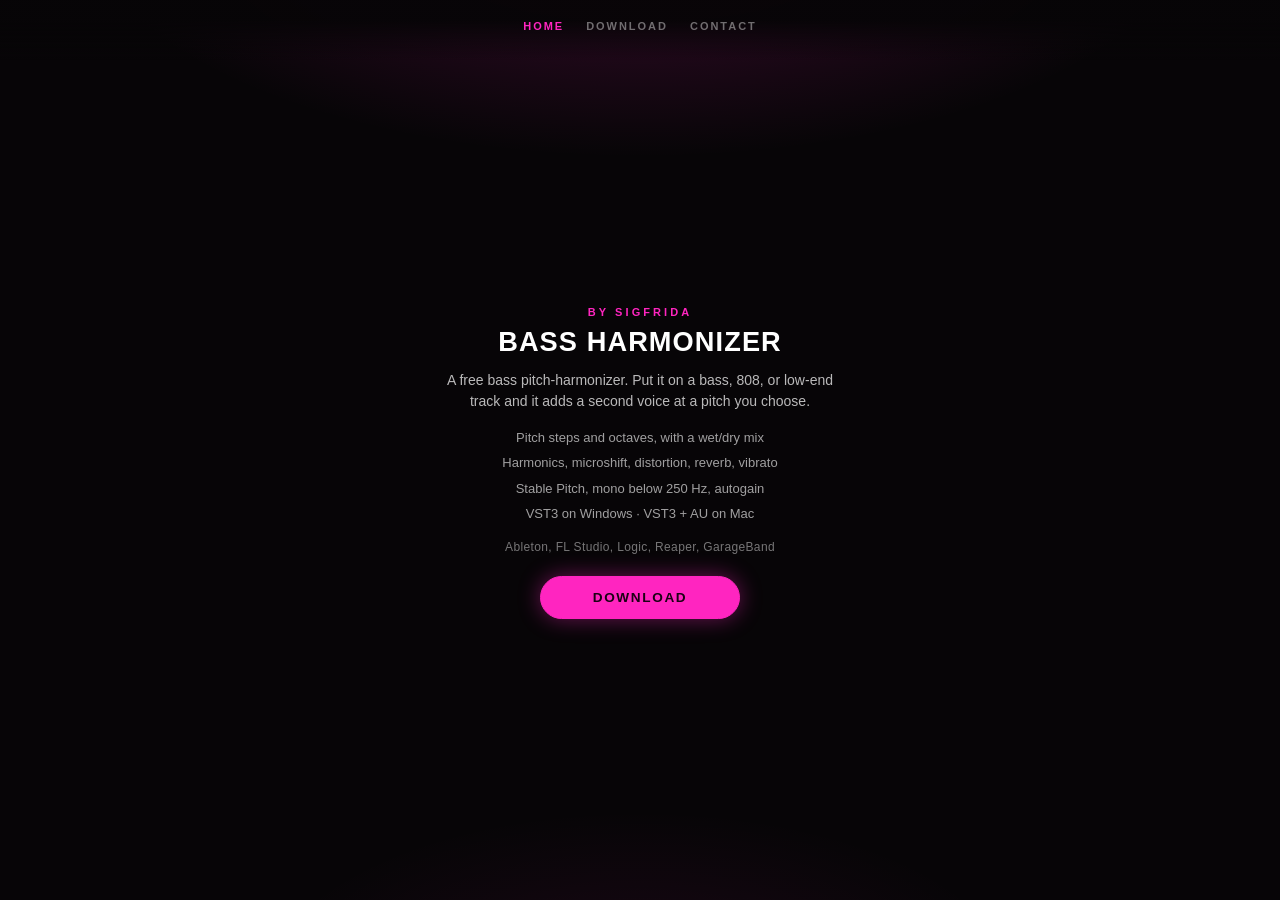
==== index.html @ d923ed45 "Pin the nav and fade pages in place. Co-authored-by: Cursor <cursoragent@cursor.com>" ====
<!DOCTYPE html>
<html lang="en">
<head>
  <meta charset="utf-8">
  <meta name="viewport" content="width=device-width, initial-scale=1">
  <title>BASS HARMONIZER — free bass harmonizer VST3 / AU plugin by SIGFRIDA</title>
  <meta name="description" content="BASS HARMONIZER is a free bass pitch-harmonizer plugin by SIGFRIDA. VST3 on Windows, VST3 and Audio Unit on Mac. Add a tuned harmony voice to bass, 808s, and low end.">
  <link rel="canonical" href="https://prodsigfrida-stack.github.io/">
  <meta name="view-transition" content="same-origin">
  <link rel="stylesheet" href="/site.css">
  <meta property="og:type" content="website">
  <meta property="og:title" content="BASS HARMONIZER — free bass harmonizer plugin by SIGFRIDA">
  <meta property="og:description" content="Free VST3 / AU bass pitch-harmonizer for Windows and macOS. Add a tuned harmony voice to bass and 808s.">
  <meta property="og:url" content="https://prodsigfrida-stack.github.io/">
  <script type="application/ld+json">
  {
    "@context": "https://schema.org",
    "@type": "SoftwareApplication",
    "name": "BASS HARMONIZER",
    "applicationCategory": "MultimediaApplication",
    "applicationSubCategory": "Audio plugin",
    "operatingSystem": "Windows, macOS",
    "offers": { "@type": "Offer", "price": "0", "priceCurrency": "USD" },
    "author": { "@type": "Person", "name": "SIGFRIDA" },
    "url": "https://prodsigfrida-stack.github.io/",
    "downloadUrl": "https://prodsigfrida-stack.github.io/bass-harmonizer-updates/",
    "description": "Free bass pitch-harmonizer plugin by SIGFRIDA. VST3 for Windows, VST3 and Audio Unit for macOS."
  }
  </script>
</head>
<body>
  <nav class="nav" aria-label="Site">
    <a href="/" aria-current="page">Home</a>
    <a href="/bass-harmonizer-updates/">Download</a>
    <a href="/contact/">Contact</a>
  </nav>
  <main>
    <p class="byline">by sigfrida</p>
    <h1>BASS HARMONIZER</h1>
    <p class="lead">
      A free bass pitch-harmonizer. Put it on a bass, 808, or low-end track and it adds a second voice at a pitch you choose.
    </p>
    <ul class="features">
      <li>Pitch steps and octaves, with a wet/dry mix</li>
      <li>Harmonics, microshift, distortion, reverb, vibrato</li>
      <li>Stable Pitch, mono below 250 Hz, autogain</li>
      <li>VST3 on Windows · VST3 + AU on Mac</li>
    </ul>
    <p class="specs">Ableton, FL Studio, Logic, Reaper, GarageBand</p>
    <a class="cta" href="/bass-harmonizer-updates/">Download</a>
  </main>
</body>
</html>
---- site.css ----
:root {
  --pink: #ff25c0;
  --pink-hot: #ff6ad5;
  --ink: #070507;
}

* { box-sizing: border-box; }

@view-transition {
  navigation: auto;
}

html {
  background: var(--ink);
}

html, body {
  margin: 0;
  min-height: 100%;
  background: var(--ink);
  color: #fff;
  font-family: "Avenir Next", "Segoe UI", Helvetica, Arial, sans-serif;
}

body {
  min-height: 100vh;
  display: flex;
  align-items: center;
  justify-content: center;
  padding: 72px 20px 48px;
  background:
    radial-gradient(ellipse 80% 50% at 50% -10%, rgba(255, 37, 192, 0.22), transparent 55%),
    radial-gradient(ellipse 60% 40% at 50% 110%, rgba(255, 37, 192, 0.08), transparent 50%),
    var(--ink);
}

main {
  width: min(420px, 100%);
  text-align: center;
  view-transition-name: page;
}

.nav {
  position: fixed;
  top: 0;
  left: 0;
  right: 0;
  z-index: 20;
  display: flex;
  justify-content: center;
  gap: 22px;
  margin: 0;
  padding: 20px 20px 28px;
  font-size: 11px;
  font-weight: 600;
  letter-spacing: 0.18em;
  text-transform: uppercase;
  background: linear-gradient(to bottom, rgba(7, 5, 7, 0.95) 35%, transparent);
  view-transition-name: site-nav;
}

@keyframes page-out {
  to { opacity: 0; transform: translateY(-10px); }
}

@keyframes page-in {
  from { opacity: 0; transform: translateY(16px); }
}

::view-transition-old(page) {
  animation: 260ms ease both page-out;
}

::view-transition-new(page) {
  animation: 420ms cubic-bezier(0.22, 1, 0.36, 1) both page-in;
}

::view-transition-old(site-nav),
::view-transition-new(site-nav) {
  animation: none;
  mix-blend-mode: normal;
}

::view-transition-group(site-nav) {
  z-index: 30;
}

@media (prefers-reduced-motion: reduce) {
  @view-transition {
    navigation: none;
  }

  ::view-transition-old(page),
  ::view-transition-new(page) {
    animation: none;
  }
}

.nav a {
  color: rgba(255, 255, 255, 0.42);
  text-decoration: none;
}

.nav a:hover,
.nav a:focus-visible,
.nav a[aria-current="page"] {
  color: var(--pink);
  outline: none;
}

.byline {
  margin: 0 0 8px;
  letter-spacing: 0.28em;
  text-transform: uppercase;
  font-size: 11px;
  font-weight: 600;
  color: var(--pink);
}

h1 {
  margin: 0 0 12px;
  font-weight: 600;
  font-size: clamp(1.35rem, 4vw, 1.7rem);
  letter-spacing: 0.04em;
}

.lead {
  margin: 0 0 16px;
  font-size: 14px;
  line-height: 1.5;
  color: rgba(255, 255, 255, 0.72);
}

.features {
  margin: 0 0 16px;
  padding: 0;
  list-style: none;
  font-size: 13px;
  line-height: 1.5;
  color: rgba(255, 255, 255, 0.62);
}

.features li {
  margin: 0 0 6px;
}

.specs {
  margin: 0 0 22px;
  font-size: 12px;
  letter-spacing: 0.03em;
  color: rgba(255, 255, 255, 0.45);
}

.cta,
a.os,
form button {
  display: inline-flex;
  align-items: center;
  justify-content: center;
  min-width: 200px;
  padding: 13px 24px;
  border-radius: 999px;
  text-decoration: none;
  font: inherit;
  font-size: 0.85rem;
  font-weight: 700;
  letter-spacing: 0.12em;
  text-transform: uppercase;
  cursor: pointer;
  transition: transform 0.15s ease, background 0.15s ease, box-shadow 0.15s ease, color 0.15s ease;
}

.cta {
  color: #1a0214;
  background: var(--pink);
  border: 1.5px solid var(--pink);
  box-shadow: 0 0 22px rgba(255, 37, 192, 0.4);
}

.cta:hover,
.cta:focus-visible {
  background: var(--pink-hot);
  border-color: var(--pink-hot);
  transform: translateY(-1px);
  outline: none;
}

.downloads {
  display: flex;
  flex-direction: column;
  align-items: center;
  gap: 10px;
}

a.os {
  color: #fff;
  background: transparent;
  border: 1.5px solid var(--pink);
  box-shadow: 0 0 16px rgba(255, 37, 192, 0.15);
}

a.os:hover,
a.os:focus-visible,
a.os.suggested {
  background: var(--pink);
  color: #1a0214;
  box-shadow: 0 0 22px rgba(255, 37, 192, 0.4);
  outline: none;
}

a.os:hover,
a.os:focus-visible {
  transform: translateY(-1px);
}

.version {
  margin: -4px 0 18px;
  color: rgba(255, 255, 255, 0.45);
  font-size: 13px;
  min-height: 1.2em;
}

.note {
  margin: 0 0 16px;
  font-size: 13px;
  line-height: 1.45;
  color: rgba(255, 255, 255, 0.5);
}

.thanks {
  display: block;
  margin: 0 0 14px;
  padding: 8px 10px;
  border-radius: 10px;
  background: rgba(255, 37, 192, 0.12);
  border: 1px solid rgba(255, 37, 192, 0.35);
  color: var(--pink-hot);
  font-size: 13px;
}

.thanks[hidden] { display: none; }

form {
  text-align: left;
}

form label {
  display: block;
  margin: 0 0 10px;
  font-size: 11px;
  letter-spacing: 0.06em;
  text-transform: uppercase;
  color: rgba(255, 255, 255, 0.5);
}

form .opt {
  font-weight: 400;
  letter-spacing: 0;
  text-transform: none;
  opacity: 0.7;
}

form input[type="text"],
form input[type="email"],
form textarea {
  display: block;
  width: 100%;
  margin-top: 5px;
  padding: 8px 10px;
  border: 1px solid rgba(255, 255, 255, 0.15);
  border-radius: 10px;
  background: rgba(255, 255, 255, 0.04);
  color: #fff;
  font: inherit;
  font-size: 14px;
}

form textarea {
  min-height: 88px;
  resize: vertical;
}

form input[type="text"]:focus,
form input[type="email"]:focus,
form textarea:focus {
  outline: none;
  border-color: var(--pink);
  box-shadow: 0 0 0 1px rgba(255, 37, 192, 0.35);
}

form .honey {
  position: absolute;
  left: -9999px;
  width: 1px;
  height: 1px;
  overflow: hidden;
}

form button {
  width: 100%;
  min-width: 0;
  margin-top: 4px;
  color: #fff;
  background: transparent;
  border: 1.5px solid var(--pink);
  box-shadow: 0 0 16px rgba(255, 37, 192, 0.15);
}

form button:hover,
form button:focus-visible {
  background: var(--pink);
  color: #1a0214;
  transform: translateY(-1px);
  outline: none;
}
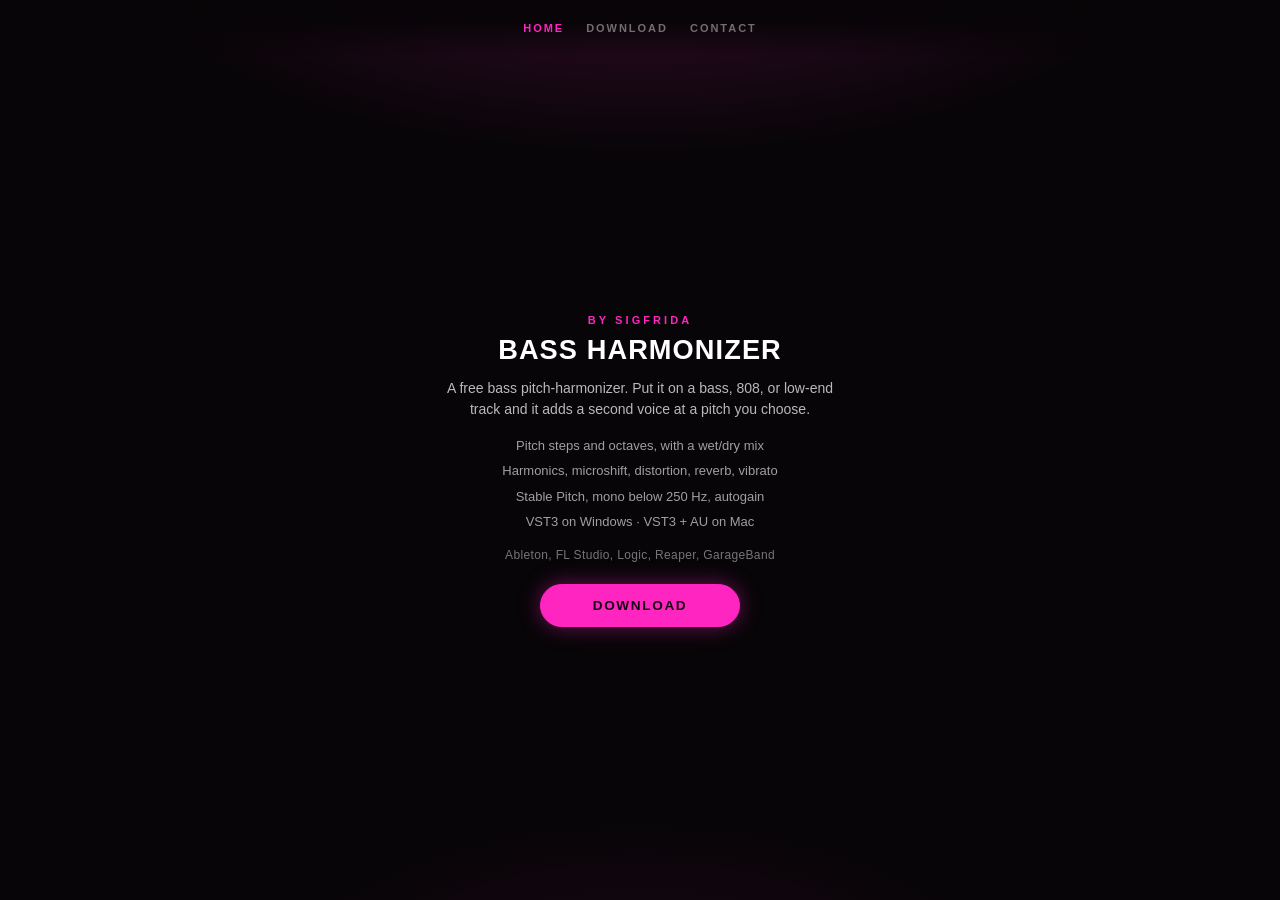
==== commit 9b749c51: "Keep the nav fixed and slide tab content in place. Co-authored-by: Cursor <cursoragent@cursor.com>" ====
--- a/index.html
+++ b/index.html
@@ -6,8 +6,7 @@
   <title>BASS HARMONIZER — free bass harmonizer VST3 / AU plugin by SIGFRIDA</title>
   <meta name="description" content="BASS HARMONIZER is a free bass pitch-harmonizer plugin by SIGFRIDA. VST3 on Windows, VST3 and Audio Unit on Mac. Add a tuned harmony voice to bass, 808s, and low end.">
   <link rel="canonical" href="https://prodsigfrida-stack.github.io/">
-  <meta name="view-transition" content="same-origin">
-  <link rel="stylesheet" href="/site.css">
+  <link rel="stylesheet" href="/site.css?v=3">
   <meta property="og:type" content="website">
   <meta property="og:title" content="BASS HARMONIZER — free bass harmonizer plugin by SIGFRIDA">
   <meta property="og:description" content="Free VST3 / AU bass pitch-harmonizer for Windows and macOS. Add a tuned harmony voice to bass and 808s.">
@@ -30,24 +29,69 @@
 </head>
 <body>
   <nav class="nav" aria-label="Site">
-    <a href="/" aria-current="page">Home</a>
-    <a href="/bass-harmonizer-updates/">Download</a>
-    <a href="/contact/">Contact</a>
+    <a href="/" data-go="home">Home</a>
+    <a href="/bass-harmonizer-updates/" data-go="download">Download</a>
+    <a href="/contact/" data-go="contact">Contact</a>
   </nav>
-  <main>
-    <p class="byline">by sigfrida</p>
-    <h1>BASS HARMONIZER</h1>
-    <p class="lead">
-      A free bass pitch-harmonizer. Put it on a bass, 808, or low-end track and it adds a second voice at a pitch you choose.
-    </p>
-    <ul class="features">
-      <li>Pitch steps and octaves, with a wet/dry mix</li>
-      <li>Harmonics, microshift, distortion, reverb, vibrato</li>
-      <li>Stable Pitch, mono below 250 Hz, autogain</li>
-      <li>VST3 on Windows · VST3 + AU on Mac</li>
-    </ul>
-    <p class="specs">Ableton, FL Studio, Logic, Reaper, GarageBand</p>
-    <a class="cta" href="/bass-harmonizer-updates/">Download</a>
-  </main>
+  <div class="stage">
+    <section class="panel" data-page="home">
+      <div class="card">
+        <p class="byline">by sigfrida</p>
+        <h1>BASS HARMONIZER</h1>
+        <p class="lead">
+          A free bass pitch-harmonizer. Put it on a bass, 808, or low-end track and it adds a second voice at a pitch you choose.
+        </p>
+        <ul class="features">
+          <li>Pitch steps and octaves, with a wet/dry mix</li>
+          <li>Harmonics, microshift, distortion, reverb, vibrato</li>
+          <li>Stable Pitch, mono below 250 Hz, autogain</li>
+          <li>VST3 on Windows · VST3 + AU on Mac</li>
+        </ul>
+        <p class="specs">Ableton, FL Studio, Logic, Reaper, GarageBand</p>
+        <a class="cta" href="/bass-harmonizer-updates/" data-go="download">Download</a>
+      </div>
+    </section>
+    <section class="panel" data-page="download">
+      <div class="card">
+        <p class="byline">by sigfrida</p>
+        <h1>BASS HARMONIZER</h1>
+        <p class="version" id="version"></p>
+        <div class="downloads">
+          <a class="os" id="win" href="https://github.com/prodsigfrida-stack/bass-harmonizer-updates/releases/download/latest/BASS-HARMONIZER_Windows_x64_VST3.zip">Windows</a>
+          <a class="os" id="mac" href="https://github.com/prodsigfrida-stack/bass-harmonizer-updates/releases/download/latest/BASS-HARMONIZER-macOS-VST3.zip">Mac</a>
+        </div>
+      </div>
+    </section>
+    <section class="panel" data-page="contact">
+      <div class="card">
+        <p class="byline">by sigfrida</p>
+        <h1>CONTACT</h1>
+        <p class="note">This goes straight to me, not a support desk.</p>
+        <p class="thanks" id="thanks" hidden>Thanks — I got your note.</p>
+        <form action="https://formsubmit.co/prod.sigfrida@gmail.com" method="POST">
+          <input type="hidden" name="_subject" value="BASS HARMONIZER feedback">
+          <input type="hidden" name="_template" value="table">
+          <input type="hidden" name="_captcha" value="false">
+          <input type="hidden" name="_next" value="https://prodsigfrida-stack.github.io/contact/?thanks=1">
+          <input type="hidden" name="_replyto" id="replyto" value="">
+          <input type="text" name="_honey" class="honey" tabindex="-1" autocomplete="off">
+          <label>
+            Name <span class="opt">(optional)</span>
+            <input type="text" name="name" autocomplete="name">
+          </label>
+          <label>
+            Email <span class="opt">(optional)</span>
+            <input type="email" name="email" id="feedback-email" autocomplete="email">
+          </label>
+          <label>
+            Message
+            <textarea name="message" required rows="4"></textarea>
+          </label>
+          <button type="submit">Send</button>
+        </form>
+      </div>
+    </section>
+  </div>
+  <script src="/site.js?v=3"></script>
 </body>
 </html>
--- a/site.css
+++ b/site.css
@@ -6,17 +6,10 @@
 
 * { box-sizing: border-box; }
 
-@view-transition {
-  navigation: auto;
-}
-
-html {
-  background: var(--ink);
-}
-
 html, body {
   margin: 0;
   min-height: 100%;
+  overflow-x: hidden;
   background: var(--ink);
   color: #fff;
   font-family: "Avenir Next", "Segoe UI", Helvetica, Arial, sans-serif;
@@ -24,20 +17,10 @@
 
 body {
   min-height: 100vh;
-  display: flex;
-  align-items: center;
-  justify-content: center;
-  padding: 72px 20px 48px;
   background:
     radial-gradient(ellipse 80% 50% at 50% -10%, rgba(255, 37, 192, 0.22), transparent 55%),
     radial-gradient(ellipse 60% 40% at 50% 110%, rgba(255, 37, 192, 0.08), transparent 50%),
     var(--ink);
-}
-
-main {
-  width: min(420px, 100%);
-  text-align: center;
-  view-transition-name: page;
 }
 
 .nav {
@@ -45,58 +28,25 @@
   top: 0;
   left: 0;
   right: 0;
-  z-index: 20;
+  width: 100%;
+  z-index: 100;
   display: flex;
+  flex-direction: row;
+  flex-wrap: nowrap;
   justify-content: center;
+  align-items: center;
   gap: 22px;
   margin: 0;
-  padding: 20px 20px 28px;
+  padding: 22px 20px;
   font-size: 11px;
   font-weight: 600;
   letter-spacing: 0.18em;
   text-transform: uppercase;
-  background: linear-gradient(to bottom, rgba(7, 5, 7, 0.95) 35%, transparent);
-  view-transition-name: site-nav;
-}
-
-@keyframes page-out {
-  to { opacity: 0; transform: translateY(-10px); }
-}
-
-@keyframes page-in {
-  from { opacity: 0; transform: translateY(16px); }
-}
-
-::view-transition-old(page) {
-  animation: 260ms ease both page-out;
-}
-
-::view-transition-new(page) {
-  animation: 420ms cubic-bezier(0.22, 1, 0.36, 1) both page-in;
-}
-
-::view-transition-old(site-nav),
-::view-transition-new(site-nav) {
-  animation: none;
-  mix-blend-mode: normal;
-}
-
-::view-transition-group(site-nav) {
-  z-index: 30;
-}
-
-@media (prefers-reduced-motion: reduce) {
-  @view-transition {
-    navigation: none;
-  }
-
-  ::view-transition-old(page),
-  ::view-transition-new(page) {
-    animation: none;
-  }
+  background: linear-gradient(to bottom, rgba(7, 5, 7, 0.92) 40%, transparent);
 }
 
 .nav a {
+  flex: 0 0 auto;
   color: rgba(255, 255, 255, 0.42);
   text-decoration: none;
 }
@@ -106,6 +56,59 @@
 .nav a[aria-current="page"] {
   color: var(--pink);
   outline: none;
+}
+
+.stage {
+  position: relative;
+  min-height: 100vh;
+  overflow: hidden;
+}
+
+.panel {
+  position: absolute;
+  inset: 0;
+  display: flex;
+  align-items: center;
+  justify-content: center;
+  padding: 88px 20px 48px;
+  overflow-x: hidden;
+  overflow-y: auto;
+  opacity: 0;
+  visibility: hidden;
+  pointer-events: none;
+  transform: translateX(0);
+}
+
+.panel.is-active,
+.panel.is-leaving,
+.panel.is-entering {
+  visibility: visible;
+}
+
+.panel.is-active {
+  opacity: 1;
+  pointer-events: auto;
+  z-index: 1;
+}
+
+.panel.is-entering {
+  z-index: 2;
+}
+
+.panel.is-animating {
+  transition:
+    transform 0.5s cubic-bezier(0.22, 1, 0.36, 1),
+    opacity 0.4s ease;
+}
+
+.panel.from-right { transform: translateX(42%); }
+.panel.from-left { transform: translateX(-42%); }
+.panel.to-left { transform: translateX(-42%); opacity: 0; }
+.panel.to-right { transform: translateX(42%); opacity: 0; }
+
+.card {
+  width: min(420px, 100%);
+  text-align: center;
 }
 
 .byline {
@@ -140,9 +143,7 @@
   color: rgba(255, 255, 255, 0.62);
 }
 
-.features li {
-  margin: 0 0 6px;
-}
+.features li { margin: 0 0 6px; }
 
 .specs {
   margin: 0 0 22px;
@@ -209,9 +210,7 @@
 }
 
 a.os:hover,
-a.os:focus-visible {
-  transform: translateY(-1px);
-}
+a.os:focus-visible { transform: translateY(-1px); }
 
 .version {
   margin: -4px 0 18px;
@@ -240,9 +239,7 @@
 
 .thanks[hidden] { display: none; }
 
-form {
-  text-align: left;
-}
+form { text-align: left; }
 
 form label {
   display: block;
@@ -313,3 +310,7 @@
   transform: translateY(-1px);
   outline: none;
 }
+
+@media (prefers-reduced-motion: reduce) {
+  .panel.is-animating { transition: none; }
+}
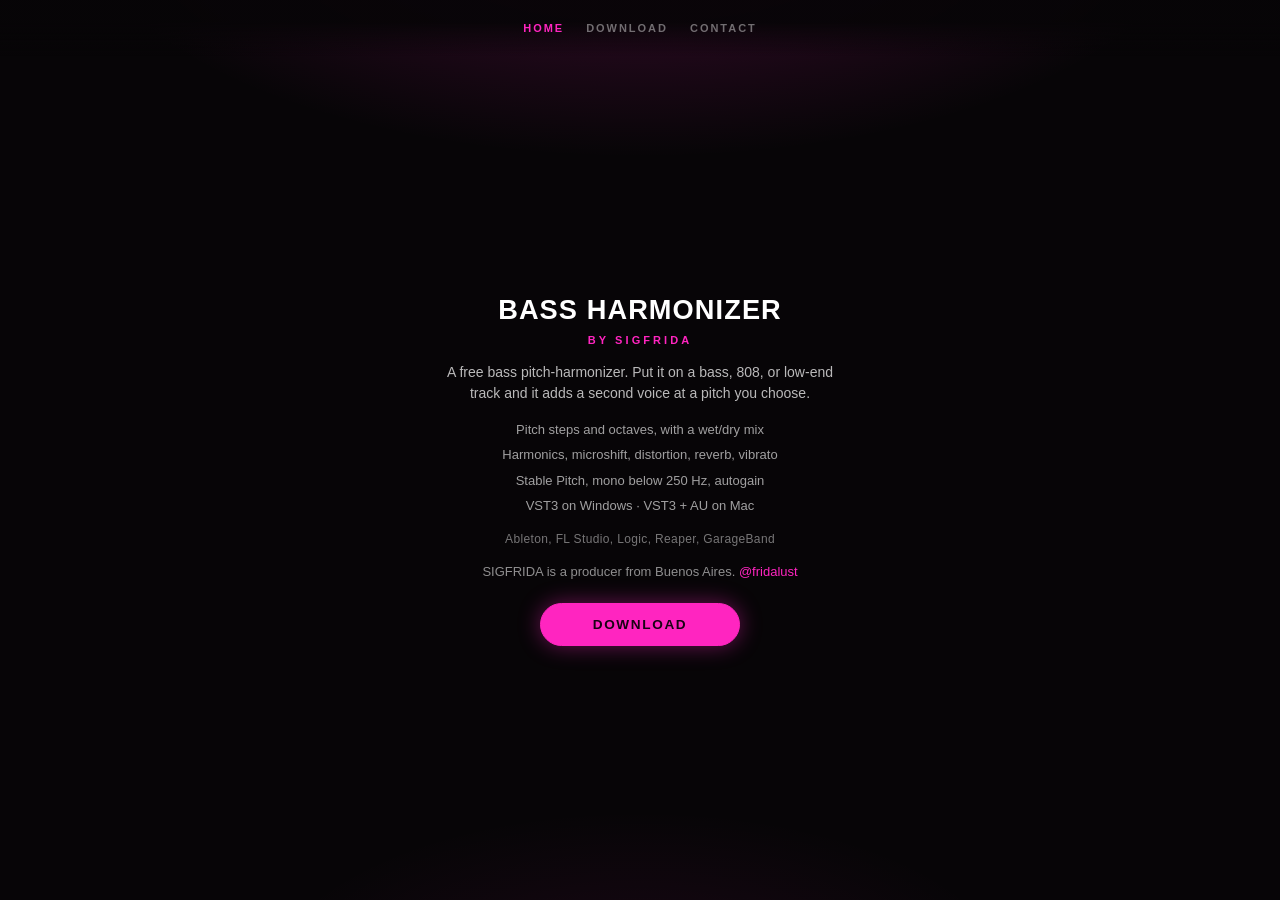
==== commit bb563c66: "Add the install notes, a short SIGFRIDA bio, and the @fridalust link. Co-authored-by: Cursor <cursor" ====
--- a/index.html
+++ b/index.html
@@ -6,7 +6,7 @@
   <title>BASS HARMONIZER — free bass harmonizer VST3 / AU plugin by SIGFRIDA</title>
   <meta name="description" content="BASS HARMONIZER is a free bass pitch-harmonizer plugin by SIGFRIDA. VST3 on Windows, VST3 and Audio Unit on Mac. Add a tuned harmony voice to bass, 808s, and low end.">
   <link rel="canonical" href="https://prodsigfrida-stack.github.io/">
-  <link rel="stylesheet" href="/site.css?v=3">
+  <link rel="stylesheet" href="/site.css?v=4">
   <meta property="og:type" content="website">
   <meta property="og:title" content="BASS HARMONIZER — free bass harmonizer plugin by SIGFRIDA">
   <meta property="og:description" content="Free VST3 / AU bass pitch-harmonizer for Windows and macOS. Add a tuned harmony voice to bass and 808s.">
@@ -36,8 +36,8 @@
   <div class="stage">
     <section class="panel" data-page="home">
       <div class="card">
+        <h1>BASS HARMONIZER</h1>
         <p class="byline">by sigfrida</p>
-        <h1>BASS HARMONIZER</h1>
         <p class="lead">
           A free bass pitch-harmonizer. Put it on a bass, 808, or low-end track and it adds a second voice at a pitch you choose.
         </p>
@@ -48,23 +48,29 @@
           <li>VST3 on Windows · VST3 + AU on Mac</li>
         </ul>
         <p class="specs">Ableton, FL Studio, Logic, Reaper, GarageBand</p>
+        <p class="bio">
+          SIGFRIDA is a producer from Buenos Aires.
+          <a class="ig" href="https://www.instagram.com/fridalust/" target="_blank" rel="noopener noreferrer">@fridalust</a>
+        </p>
         <a class="cta" href="/bass-harmonizer-updates/" data-go="download">Download</a>
       </div>
     </section>
     <section class="panel" data-page="download">
-      <div class="card">
-        <p class="byline">by sigfrida</p>
-        <h1>BASS HARMONIZER</h1>
+      <div class="card card-download">
         <p class="version" id="version"></p>
         <div class="downloads">
           <a class="os" id="win" href="https://github.com/prodsigfrida-stack/bass-harmonizer-updates/releases/download/latest/BASS-HARMONIZER_Windows_x64_VST3.zip">Windows</a>
           <a class="os" id="mac" href="https://github.com/prodsigfrida-stack/bass-harmonizer-updates/releases/download/latest/BASS-HARMONIZER-macOS-VST3.zip">Mac</a>
         </div>
+        <p class="hint">
+          Windows: copy the <code>BASS HARMONIZER.vst3</code> <strong>folder</strong> (the whole VST3 bundle, not a single file) into <code>C:\Program Files\Common Files\VST3\</code>. You may need to allow Administrator access. If your plugins live on another drive (for example D:), copy that folder into the location your DAW actually scans.<br>
+          Mac (Ableton, FL, Reaper…): drop the <code>.vst3</code> <strong>folder</strong> into <code>~/Library/Audio/Plug-Ins/VST3/</code> or <code>/Library/Audio/Plug-Ins/VST3/</code>. Logic / GarageBand: drop the <code>.component</code> <strong>folder</strong> into <code>~/Library/Audio/Plug-Ins/Components/</code> or <code>/Library/Audio/Plug-Ins/Components/</code><br>
+          Then restart your DAW or rescan plug-ins.
+        </p>
       </div>
     </section>
     <section class="panel" data-page="contact">
       <div class="card">
-        <p class="byline">by sigfrida</p>
         <h1>CONTACT</h1>
         <p class="note">This goes straight to me, not a support desk.</p>
         <p class="thanks" id="thanks" hidden>Thanks — I got your note.</p>
@@ -92,6 +98,6 @@
       </div>
     </section>
   </div>
-  <script src="/site.js?v=3"></script>
+  <script src="/site.js?v=4"></script>
 </body>
 </html>
--- a/site.css
+++ b/site.css
@@ -111,8 +111,12 @@
   text-align: center;
 }
 
+.card-download {
+  width: min(520px, 100%);
+}
+
 .byline {
-  margin: 0 0 8px;
+  margin: 0 0 16px;
   letter-spacing: 0.28em;
   text-transform: uppercase;
   font-size: 11px;
@@ -121,7 +125,7 @@
 }
 
 h1 {
-  margin: 0 0 12px;
+  margin: 0 0 8px;
   font-weight: 600;
   font-size: clamp(1.35rem, 4vw, 1.7rem);
   letter-spacing: 0.04em;
@@ -146,10 +150,28 @@
 .features li { margin: 0 0 6px; }
 
 .specs {
-  margin: 0 0 22px;
+  margin: 0 0 16px;
   font-size: 12px;
   letter-spacing: 0.03em;
   color: rgba(255, 255, 255, 0.45);
+}
+
+.bio {
+  margin: 0 0 22px;
+  font-size: 13px;
+  line-height: 1.5;
+  color: rgba(255, 255, 255, 0.55);
+}
+
+.ig {
+  color: var(--pink);
+  text-decoration: none;
+}
+
+.ig:hover,
+.ig:focus-visible {
+  color: var(--pink-hot);
+  outline: none;
 }
 
 .cta,
@@ -213,10 +235,24 @@
 a.os:focus-visible { transform: translateY(-1px); }
 
 .version {
-  margin: -4px 0 18px;
+  margin: 0 0 18px;
   color: rgba(255, 255, 255, 0.45);
   font-size: 13px;
   min-height: 1.2em;
+}
+
+.hint {
+  margin: 22px 0 0;
+  font-size: 12px;
+  line-height: 1.55;
+  color: rgba(255, 255, 255, 0.48);
+  text-align: left;
+}
+
+.hint code {
+  font-family: ui-monospace, Menlo, Consolas, monospace;
+  font-size: 10px;
+  color: var(--pink-hot);
 }
 
 .note {
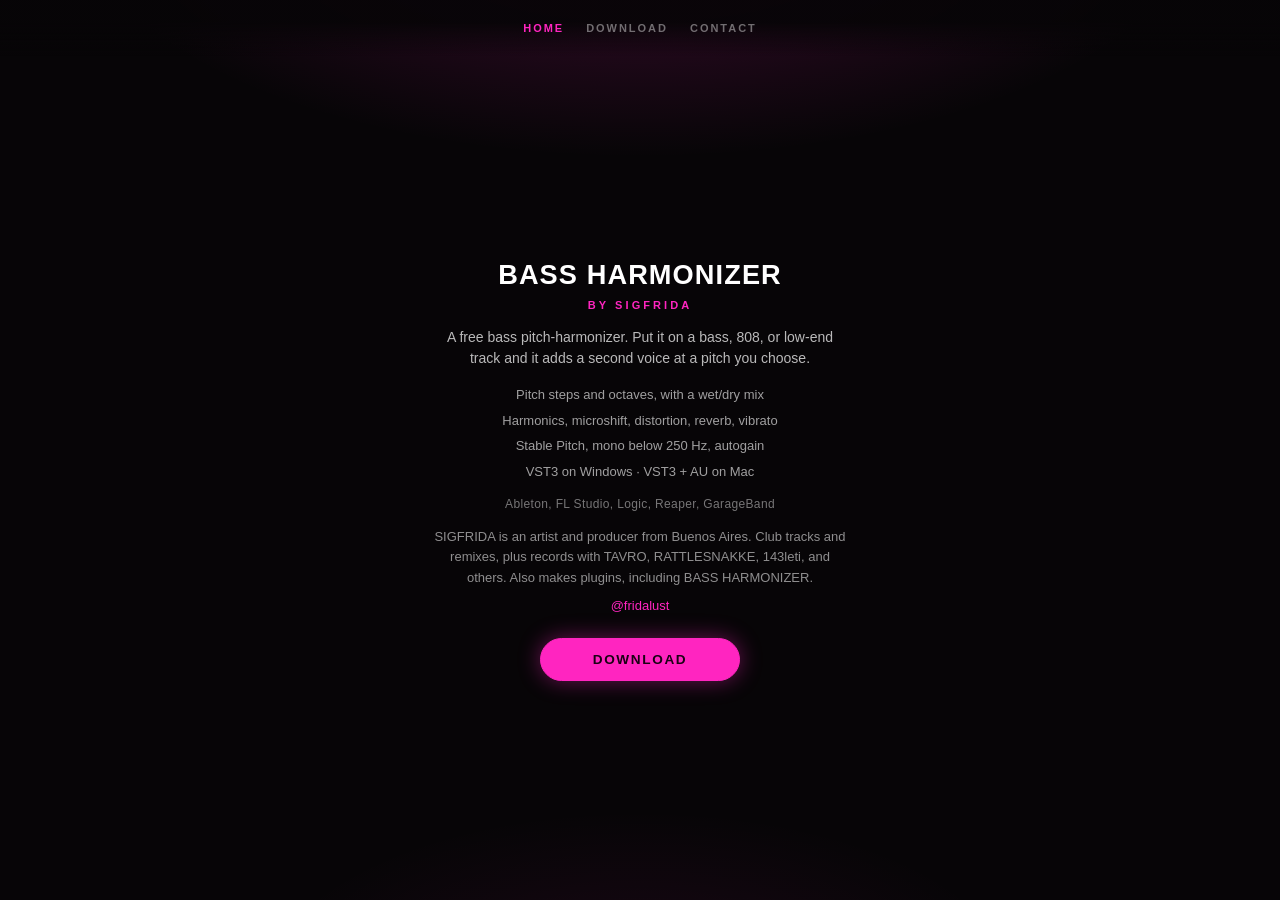
==== commit 8db94563: "Give the Home bio a little more of SIGFRIDA than one line. Co-authored-by: Cursor <cursoragent@curso" ====
--- a/index.html
+++ b/index.html
@@ -6,7 +6,7 @@
   <title>BASS HARMONIZER — free bass harmonizer VST3 / AU plugin by SIGFRIDA</title>
   <meta name="description" content="BASS HARMONIZER is a free bass pitch-harmonizer plugin by SIGFRIDA. VST3 on Windows, VST3 and Audio Unit on Mac. Add a tuned harmony voice to bass, 808s, and low end.">
   <link rel="canonical" href="https://prodsigfrida-stack.github.io/">
-  <link rel="stylesheet" href="/site.css?v=4">
+  <link rel="stylesheet" href="/site.css?v=6">
   <meta property="og:type" content="website">
   <meta property="og:title" content="BASS HARMONIZER — free bass harmonizer plugin by SIGFRIDA">
   <meta property="og:description" content="Free VST3 / AU bass pitch-harmonizer for Windows and macOS. Add a tuned harmony voice to bass and 808s.">
@@ -49,7 +49,9 @@
         </ul>
         <p class="specs">Ableton, FL Studio, Logic, Reaper, GarageBand</p>
         <p class="bio">
-          SIGFRIDA is a producer from Buenos Aires.
+          SIGFRIDA is an artist and producer from Buenos Aires.
+          Club tracks and remixes, plus records with TAVRO, RATTLESNAKKE, 143leti, and others.
+          Also makes plugins, including BASS HARMONIZER.
           <a class="ig" href="https://www.instagram.com/fridalust/" target="_blank" rel="noopener noreferrer">@fridalust</a>
         </p>
         <a class="cta" href="/bass-harmonizer-updates/" data-go="download">Download</a>
--- a/site.css
+++ b/site.css
@@ -157,10 +157,16 @@
 }
 
 .bio {
-  margin: 0 0 22px;
-  font-size: 13px;
-  line-height: 1.5;
+  margin: 0 auto 22px;
+  max-width: 34em;
+  font-size: 13px;
+  line-height: 1.55;
   color: rgba(255, 255, 255, 0.55);
+}
+
+.bio .ig {
+  display: block;
+  margin-top: 8px;
 }
 
 .ig {
@@ -246,7 +252,7 @@
   font-size: 12px;
   line-height: 1.55;
   color: rgba(255, 255, 255, 0.48);
-  text-align: left;
+  text-align: center;
 }
 
 .hint code {
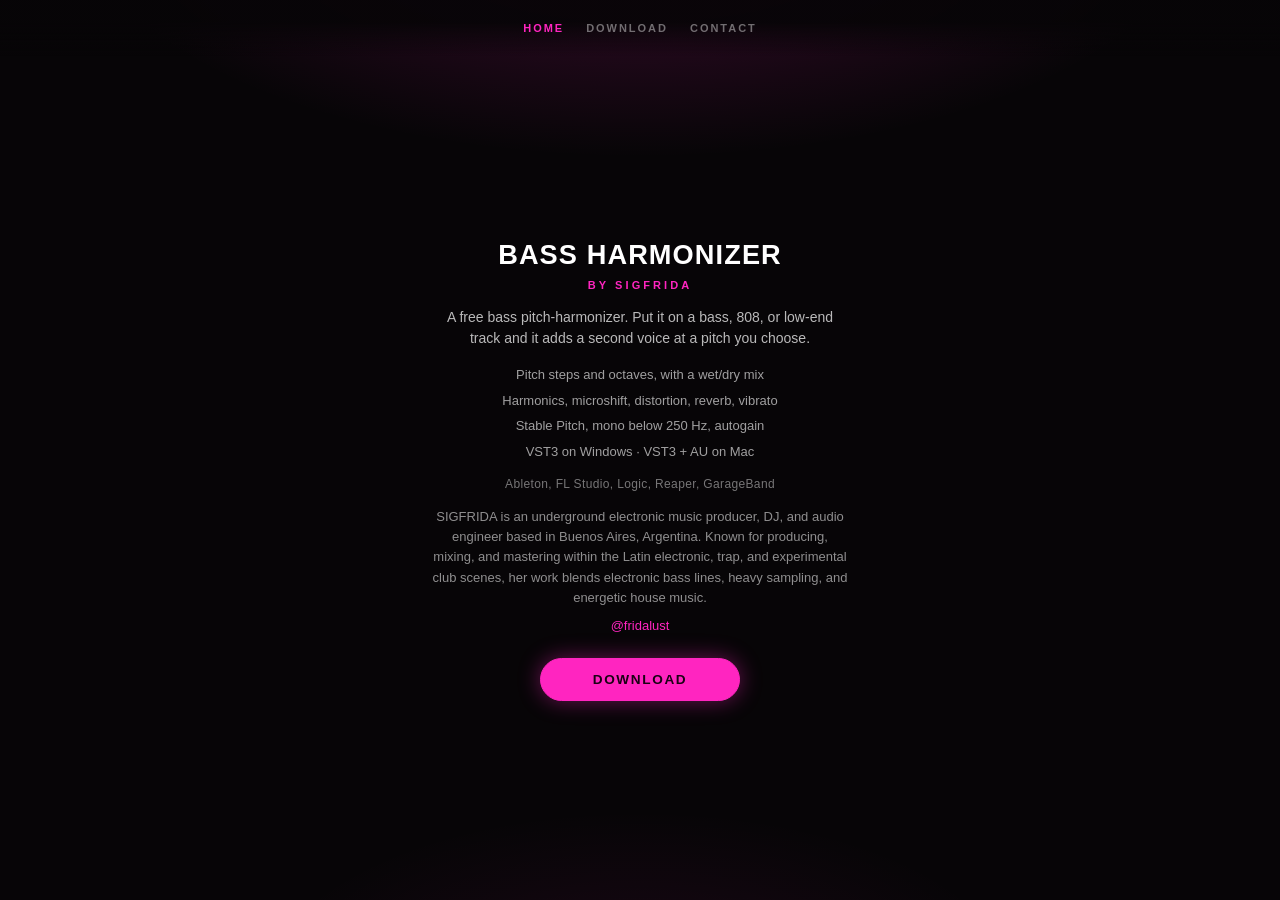
==== commit ee3a014f: "Use SIGFRIDA's own bio on the Home panel. Co-authored-by: Cursor <cursoragent@cursor.com>" ====
--- a/index.html
+++ b/index.html
@@ -49,9 +49,7 @@
         </ul>
         <p class="specs">Ableton, FL Studio, Logic, Reaper, GarageBand</p>
         <p class="bio">
-          SIGFRIDA is an artist and producer from Buenos Aires.
-          Club tracks and remixes, plus records with TAVRO, RATTLESNAKKE, 143leti, and others.
-          Also makes plugins, including BASS HARMONIZER.
+          SIGFRIDA is an underground electronic music producer, DJ, and audio engineer based in Buenos Aires, Argentina. Known for producing, mixing, and mastering within the Latin electronic, trap, and experimental club scenes, her work blends electronic bass lines, heavy sampling, and energetic house music.
           <a class="ig" href="https://www.instagram.com/fridalust/" target="_blank" rel="noopener noreferrer">@fridalust</a>
         </p>
         <a class="cta" href="/bass-harmonizer-updates/" data-go="download">Download</a>
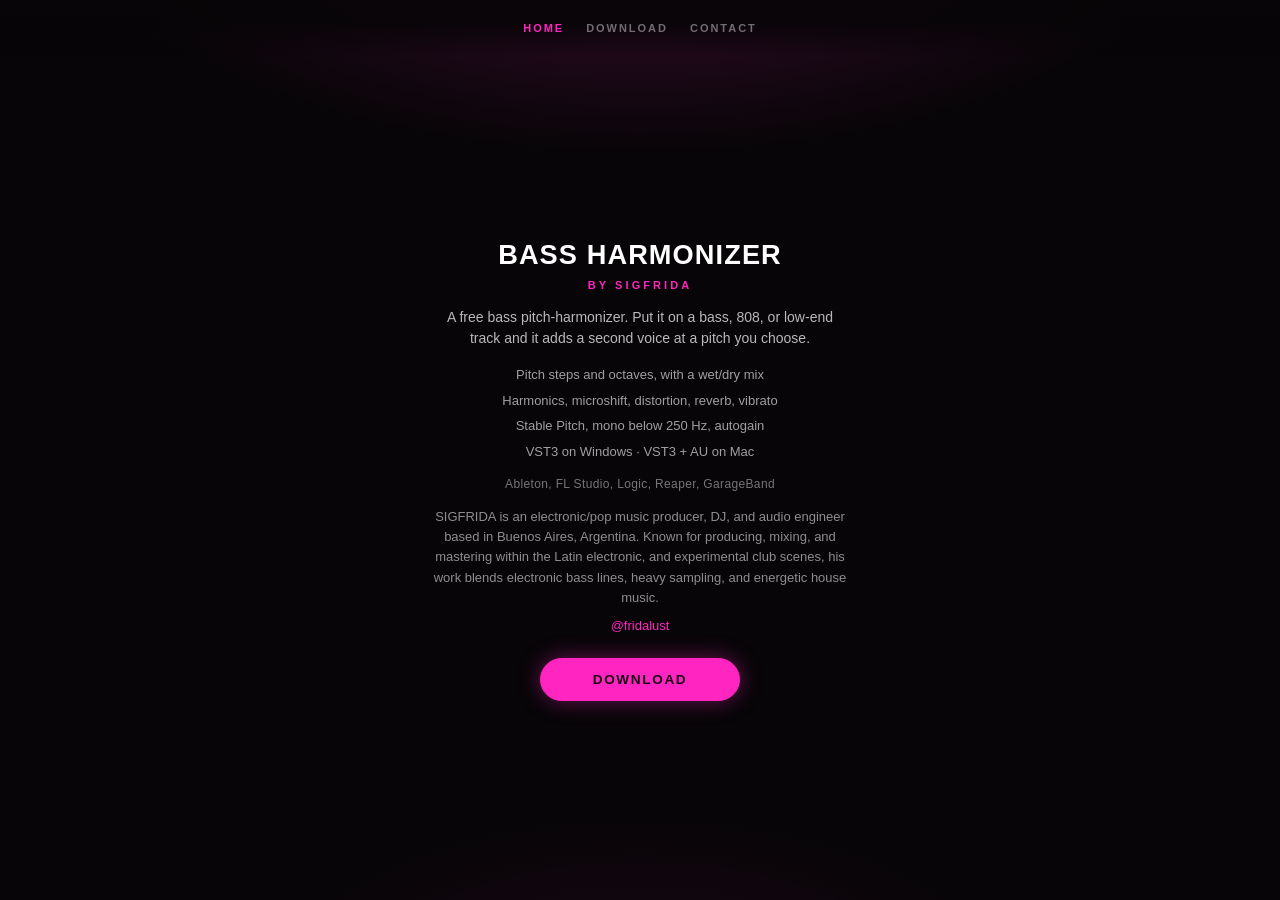
==== commit 7d153f3d: "Use SIGFRIDA's electronic/pop bio on the Home panel. Co-authored-by: Cursor <cursoragent@cursor.com>" ====
--- a/index.html
+++ b/index.html
@@ -49,7 +49,7 @@
         </ul>
         <p class="specs">Ableton, FL Studio, Logic, Reaper, GarageBand</p>
         <p class="bio">
-          SIGFRIDA is an underground electronic music producer, DJ, and audio engineer based in Buenos Aires, Argentina. Known for producing, mixing, and mastering within the Latin electronic, trap, and experimental club scenes, her work blends electronic bass lines, heavy sampling, and energetic house music.
+          SIGFRIDA is an electronic/pop music producer, DJ, and audio engineer based in Buenos Aires, Argentina. Known for producing, mixing, and mastering within the Latin electronic, and experimental club scenes, his work blends electronic bass lines, heavy sampling, and energetic house music.
           <a class="ig" href="https://www.instagram.com/fridalust/" target="_blank" rel="noopener noreferrer">@fridalust</a>
         </p>
         <a class="cta" href="/bass-harmonizer-updates/" data-go="download">Download</a>
